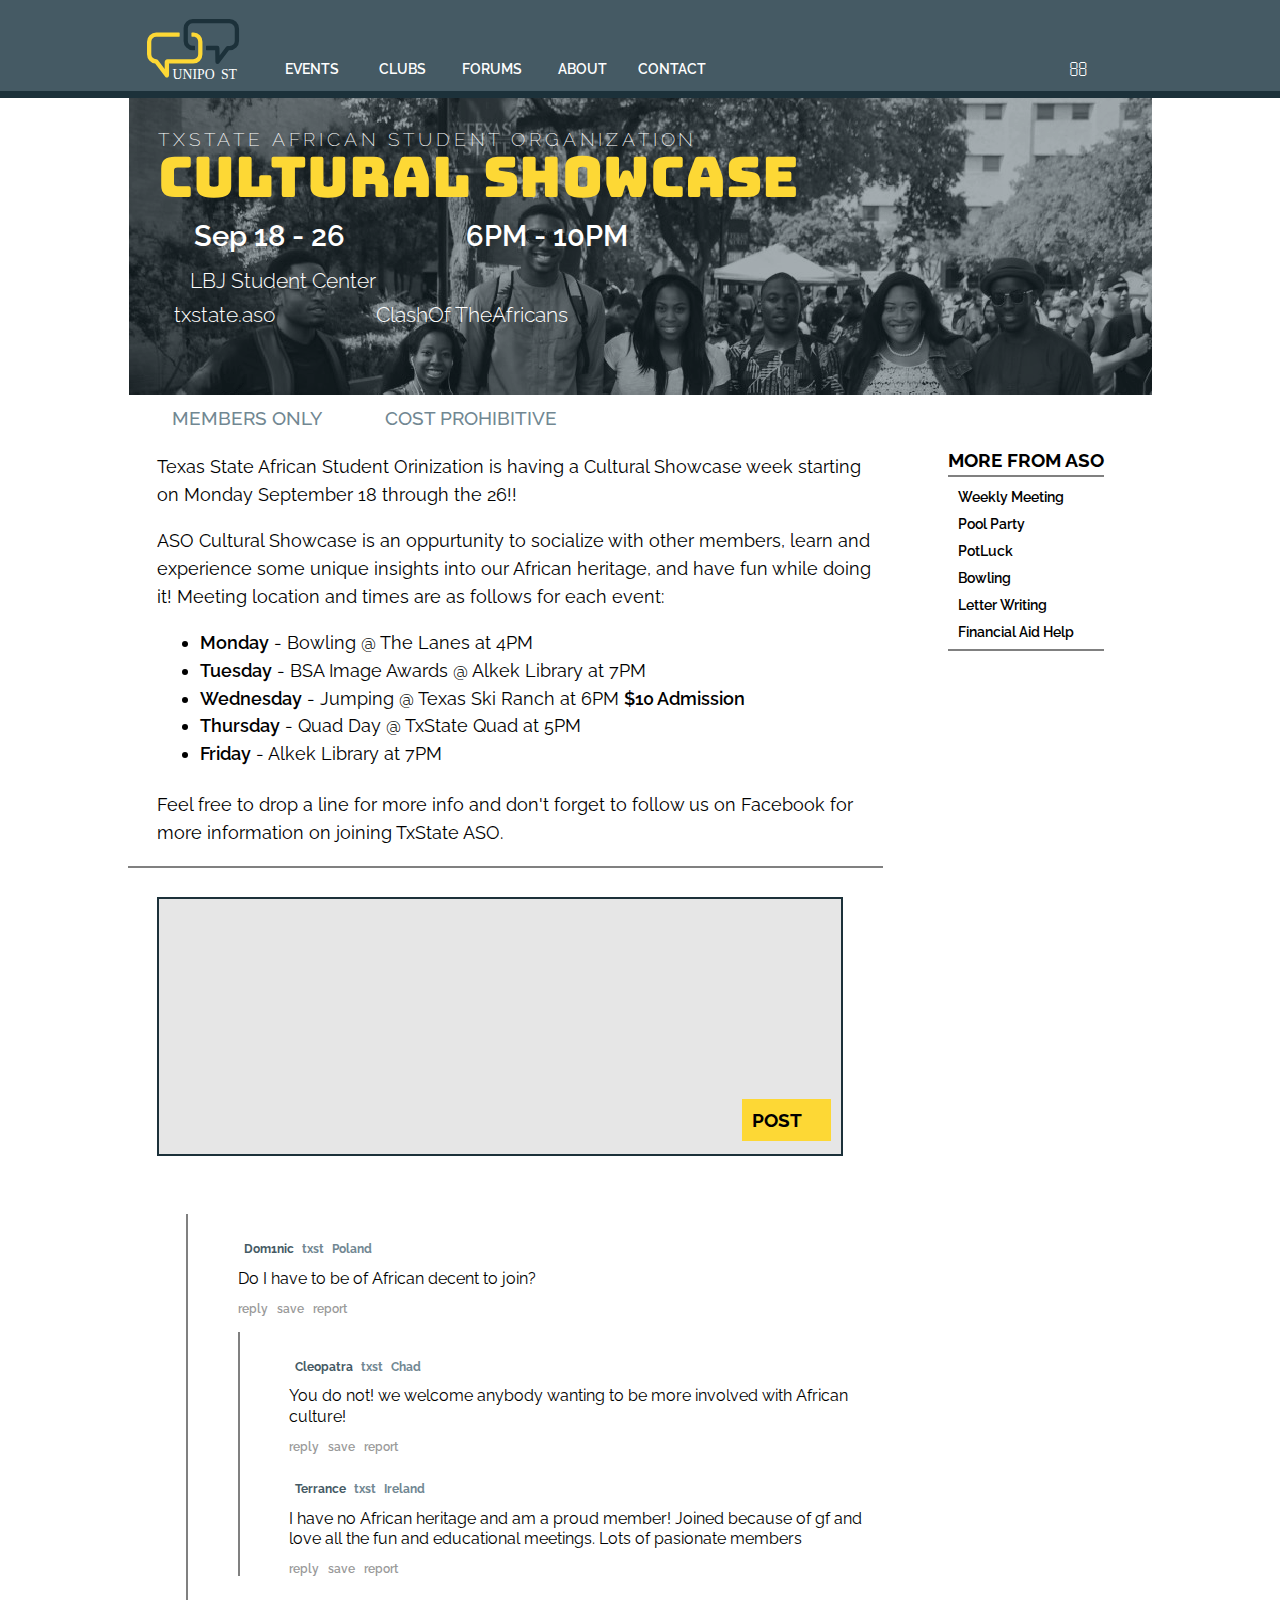
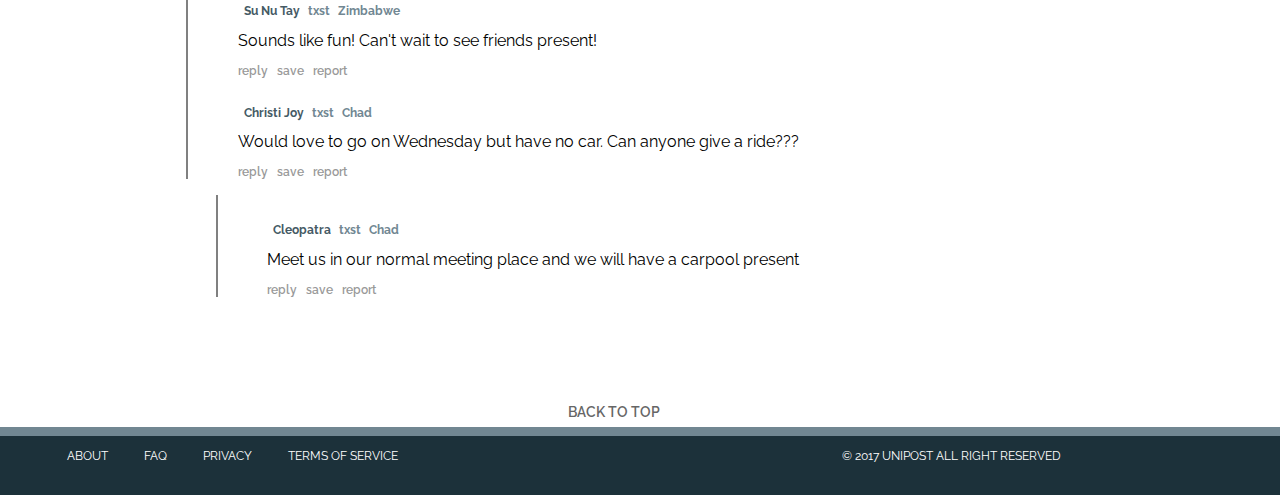
==== article.html @ effe4d54 "Initial Content Aggregation" ====
<!DOCTYPE html>

<html class="no-js">
    <head>
        <meta charset="UTF-8" />
        
        <!--Don't forget to fill these out!-->
        <title>UniPost - ASO Cultural Showcase</title>
        <meta name="ASO Cultural Showcase" content="The African Student Organization is hosting a Cultural Showcase" />
        
        
        <!--Links to the main Style Sheet-->
        <link href="style.css" rel="stylesheet" type="text/css" />

        <!--Links to Font-Awesome css-->
        <link rel="stylesheet" type="text/css" href="font-awesome.min.css">

        <!--Links to Google Fonts-->
        <link href="https://fonts.googleapis.com/css?family=Bungee|Bungee+Hairline|Raleway:100,300,400,500,600,700" rel="stylesheet">
        
        <!--Links to a modernizer JavaScript file that fixes a lot of issues with old browsers-->
        <script src="js/modernizr.js"></script>
        
        <!--Makes the site so it won't scale down on small devices -->
        <meta name="viewport" content="width=device-width, initial-scale=1"/>
    </head>

    <body>

        <div id="wrapper">
            
            <header>
                
                <nav>

                    <a href="index.html"><img src="images/logo.svg" id="logo"></img></a>
                    
                    <ul class="left">
                        <a href="#/"><li>EVENTS</li></a>
                        <a href="#/"><li>CLUBS</li></a>
                        <a href="#/"><li>FORUMS</li></a>
                        <a href="#/"><li>ABOUT</li></a>
                        <a href="#/"><li>CONTACT</li></a>
                    </ul>

                    <ul class="right">
                        <a href="#/"><li><i class="fa fa-search fa-lg"></i></li></a>
                        <a href="#/"><li><i class="fa fa-user fa-lg"></i></li></a>
                    </ul>

                </nav>

            </header>

            <div class="hero article">

                <div class="hero info">
                
                    <div>
                        <h2>TXSTATE AFRICAN STUDENT ORGANIZATION</h2></div>
                    <div>
                        <h1>CULTURAL SHOWCASE</h1>
                    </div>
                    <div class="time"><i class="fa fa-calendar-o"></i>
                        <h3> Sep 18 - 26</h3></div>
                    <div class="time"><i class="fa fa-clock-o"></i>
                        <h3> 6PM - 10PM</h3></div>
                    <div class="local"><i class="fa fa-map-marker"></i><h4> LBJ Student Center</h4>
                    </div>
                    <div class="social"><i class="fa fa-facebook"></i>
                        <h4> txstate.aso</h4>
                    </div>
                    <div class="social"><i class="fa fa-hashtag"></i>
                        <h4> ClashOf TheAfricans</h4>
                    </div>
                    <div class="star"><i class="fa fa-star-o"></i>
                    </div>

                </div>
            </div>

            <section class="content">
                
                <button class="info">MEMBERS ONLY</button>
                <button class="info">COST PROHIBITIVE</button>

                <article>
                    <p>Texas State African Student Orinization is having a Cultural Showcase week starting on Monday September 18 through the 26!!</p>
                    <p>ASO Cultural Showcase is an oppurtunity to socialize with other members, learn and experience some unique insights into our African heritage, and have fun while doing it! Meeting location and times are as follows for each event:</p>

                    <ol class="post-list">
                        <li><b>Monday</b> - Bowling @ The Lanes at 4PM</li>
                        <li><b>Tuesday</b> - BSA Image Awards @ Alkek Library at 7PM</li>
                        <li><b>Wednesday</b> - Jumping @ Texas Ski Ranch at 6PM <b>$10 Admission</b></li>
                        <li><b>Thursday</b> - Quad Day @ TxState Quad at 5PM</li>
                        <li><b>Friday</b> - Alkek Library at 7PM</li>
                    </ol>

                    <p>Feel free to drop a line for more info and don't forget to follow us on Facebook for more information on joining TxState ASO.</p>

                </article>

                <div class="respond">

                    <form class="response" method="post">

                        <input id="post-response" type="text" name="">
                        
                        <button>POST  <i class="fa fa-pencil"></i></button>

                    </form>

                </div>

                <div class="comments">
                    
                    <ul class="outer">
                        
                        <li>
                            
                            <div class="user-info">
                                <button class="quote"><i class="fa fa-quote-left fa-2x"></i></button>
                                <a class="user" href="">Dom1nic</a>
                                <a class="info" href="">txst</a>
                                <a class="info" href="">Poland</a>
                            </div>

                            <div class="user-post">
                                <div class="text">Do I have to be of African decent to join?</div>
                                <a class="reply" href="">reply</a>
                                <a class="save" href="">save</a>
                                <a class="report" href="">report</a>
                            </div>

                            <ul class="inner">
                                
                                <li>
                            
                                    <div class="user-info">
                                        <button class="quote"><i class="fa fa-quote-left fa-2x"></i></button>
                                        <a class="user" href="">Cleopatra</a>
                                        <a class="info" href="">txst</a>
                                        <a class="info" href="">Chad</a>
                                    </div>

                                    <div class="user-post">
                                        <div class="text">You do not! we welcome anybody wanting to be more involved with African culture!</div>
                                        <a class="reply" href="">reply</a>
                                        <a class="save" href="">save</a>
                                        <a class="report" href="">report</a>
                                    </div>

                                </li>

                                <li>
                            
                                    <div class="user-info">
                                        <button class="quote"><i class="fa fa-quote-left fa-2x"></i></button>
                                        <a class="user" href="">Terrance</a>
                                        <a class="info" href="">txst</a>
                                        <a class="info" href="">Ireland</a>
                                    </div>

                                    <div class="user-post">
                                        <div class="text">I have no African heritage and am a proud member! Joined because of gf and love all the fun and educational meetings. Lots of pasionate members</div>
                                        <a class="reply" href="">reply</a>
                                        <a class="save" href="">save</a>
                                        <a class="report" href="">report</a>
                                    </div>

                                </li>

                            </ul>

                        </li>

                        <li>
                            
                            <div class="user-info">
                                <button class="quote collapse"><i class="fa fa-quote-right fa-2x"></i></button>
                                <a class="user" href="">Su Nu Tay</a>
                                <a class="info" href="">txst</a>
                                <a class="info" href="">Zimbabwe</a>
                            </div>

                            <div class="user-post">
                                <div class="text">Sounds like fun! Can't wait to see friends present!</div>
                                <a class="reply" href="">reply</a>
                                <a class="save" href="">save</a>
                                <a class="report" href="">report</a>
                            </div>

                        </li>

                        <li>
                            
                            <div class="user-info">
                                <button class="quote"><i class="fa fa-quote-left fa-2x"></i></button>
                                <a class="user" href="">Christi Joy</a>
                                <a class="info" href="">txst</a>
                                <a class="info" href="">Chad</a>
                            </div>

                            <div class="user-post">
                                <div class="text">Would love to go on Wednesday but have no car. Can anyone give a ride???</div>
                                <a class="reply" href="">reply</a>
                                <a class="save" href="">save</a>
                                <a class="report" href="">report</a>
                            </div>

                        </li>

                        <ul class="inner">
                            
                            <li>
                            
                                <div class="user-info">
                                    <button class="quote"><i class="fa fa-quote-left fa-2x"></i></button>
                                    <a class="user" href="">Cleopatra</a>
                                    <a class="info" href="">txst</a>
                                    <a class="info" href="">Chad</a>
                                </div>

                                <div class="user-post">
                                    <div class="text">Meet us in our normal meeting place and we will have a carpool present</div>
                                    <a class="reply" href="">reply</a>
                                    <a class="save" href="">save</a>
                                    <a class="report" href="">report</a>
                                </div>

                            </li>

                        </ul>

                    </ul>

                </div>

            </section>

            <div class="sidebar">

                <aside class="other">
                    
                    <a href="#/"><div class="more">MORE FROM ASO</div></a>

                    <ul class="postings">
                        
                        <li><a class="post" href="">Weekly Meeting</a></li>
                        <li><a class="post" href="">Pool Party</a></li>
                        <li><a class="post" href="">PotLuck</a></li>
                        <li><a class="post" href="">Bowling</a></li>
                        <li><a class="post" href="">Letter Writing</a></li>
                        <li><a class="post" href="">Financial Aid Help</a></li>

                    </ul>

                </aside>

            </div>

            <a id="return" href="#"><i class="fa fa-arrow-circle-up"></i><div class="clear"></div>BACK TO TOP</a>

        </div>

        <footer>

            <ul class="left">
                <li><a href="#/">ABOUT</a></li>
                <li><a href="#/">FAQ</a></li>
                <li><a href="#/">PRIVACY</a></li>                
                <li><a href="#/">TERMS OF SERVICE</a></li>
            </ul>

            <ul class="center">
                <li><a href="#/"><i class="fa fa-facebook fa-lg"></i></a></li>
                <li><a href="#/"><i class="fa fa-twitter fa-lg"></i></a></li>
                <li><a href="#/"><i class="fa fa-instagram fa-lg"></i></a></li>
                <li><a href="#/"><i class="fa fa-envelope fa-lg"></i></a></li>
                <li><a href="#/"><i class="fa fa-phone fa-lg"></i></a></li>
            </ul>

            <p class="rights">&copy 2017 UNIPOST ALL RIGHT RESERVED</p>


        </footer>


    
    </body>
</html>
---- style.css ----
/* http://meyerweb.com/eric/tools/css/reset/ 
   v2.0 | 20110126
   License: none (public domain)
*/

html, body, div, span, applet, object, iframe,
h1, h2, h3, h4, h5, h6, p, blockquote, pre,
a, abbr, acronym, address, big, cite, code,
del, dfn, em, img, ins, kbd, q, s, samp,
small, strike, strong, sub, sup, tt, var,
b, u, i, center,
dl, dt, dd, ol, ul, li,
fieldset, form, label, legend,
table, caption, tbody, tfoot, thead, tr, th, td,
article, aside, canvas, details, embed, 
figure, figcaption, footer, header, hgroup, 
menu, nav, output, ruby, section, summary,
time, mark, audio, video {
	margin: 0;
	padding: 0;
	border: 0;
	font-size: 100%;
	font: inherit;
	vertical-align: baseline;
}
/* HTML5 display-role reset for older browsers */
article, aside, details, figcaption, figure, 
footer, header, hgroup, menu, nav, section {
	display: block;
}
body {
	line-height: 1;
}
ol, ul {
	list-style: none;
}
blockquote, q {
	quotes: none;
}
blockquote:before, blockquote:after,
q:before, q:after {
	content: '';
	content: none;
}
table {
	border-collapse: collapse;
	border-spacing: 0;
}
/* End of Meyer Reset CSS */

img {
	max-width: 100%; /*makes images scale with flexible grids*/
	display: block; /*removes tiny space added in some browsers below images */
}

html,body {
	font-family: 'Raleway', sans-serif;
}

a {
	text-decoration: none;
	text-decoration-line: none;
	text-decoration-color: inherit;
}

a:visited {
	text-decoration: none;
	text-decoration-line: none;
	color: inherit;
}

/* IE11 hide native button */
select::-ms-expand {
display: none;
}

#wrapper {
	max-width: 1024px;
	height: auto;
	position: relative;
	margin: 0 auto 0 auto;
}

/* Typography */

h1 {
	font-family: 'Bungee', sans-serif;
	font-size: 2.3rem;
}

h2 {
	font-family: 'Raleway', sans-serif;
	font-weight: 100;
	font-size: 1.2rem;
}

h3 {
	font-family: 'Raleway', sans-serif;
	font-weight: 600;
	font-size: 1.4rem;
}

h4 {
	font-family: 'Raleway', sans-serif;
	font-weight: 300;
	font-size: 1.3rem;
}

/* Header and Nav*/

header {
	border-bottom: 7px solid #1C313A;
	background-color: #455A64;
	display: inline-block;
	position: fixed;
	top: 0;
	left: 0;
	width: 100%;
	height: 91px;

}

header nav {
	max-width: 1024px;
	margin: 0 auto;

}

header #logo {
	display: inline-block;
	width: 106px;
	float: left;
	margin-left: 1.2rem;
	margin-top: 1.2rem;
}

header nav .left {
	display: inline-block;
	float: left;
	margin-top: 3.8rem;
	margin-left: 1rem;
}

header nav .left a {
	display: inline-block;
	width: 86px;
	height: 20px;
	text-align: center;
	font-family: 'Raleway', sans-serif;
	font-weight: 600;
	font-size: .9rem;
	color: white;
	text-decoration: none;
}

header nav .left a:hover {
	border-bottom: 9px solid #FDD835;
	color: #FDD835;
}

header nav .right {
	display: inline-block;
	float: right;
	margin-top: 3.8rem;
	margin-right: 1rem;
}

header nav .right a {
	display: inline-block;
	height: 20px;
	padding: 0 5px 0 5px;
	margin-left: .875rem;
	text-align: center;
	font-family: 'Raleway', sans-serif;
	font-weight: 600;
	font-size: .9rem;
	color: white;
	text-decoration: none;
}

header nav .right a:hover {
	border-bottom: 9px solid #FDD835;
	color: #FDD835;
}

/* Hero*/

.hero.main {
	display: inline-block;
	width: 100%;
	height: 345px;
	margin-bottom: 2.75rem;
	background-image: url('images/hero.png');
	background-origin: content-box;
}

.hero.article {
	display: inline-block;
	width: 100%;
	height: 345px;
	margin-top: 50px;
	margin-bottom: .75rem;
	background-image: url('images/hero-article.png');
	background-origin: content-box;
}

.hero.article .hero.info {
	padding-left: 30px;
	padding-top: 80px;
	color: white;
}

.hero.article .hero.info i {
	display: inline-block;
}

.hero.article .hero.info h2 {
	font-weight: 200;
	letter-spacing: .2em;
}

.hero.article .hero.info h1 {
	font-size: 3.5rem;
	color: #FDD835;
	margin-bottom: .3em;
}

.hero.article .hero.info .time {
	display: inline-block;
}

.hero.article .hero.info .time i.fa {
	font-size: 1.8rem;
	color: #FDD835;
}

.hero.article .hero.info .time h3 {
	display: inline-block;
	margin-right: 5rem;
	margin-left: 10px;
	font-size: 1.8em;
}

.hero.article .hero.info .local {
	margin-top: .8em;
}

.hero.article .hero.info .local i {
	display: inline-block;
	font-size: 1.8rem;
	margin-right: 10px;
	color: #FDD835;
}

.hero.article .hero.info .local h4 {
	display: inline-block;
}

.hero.article .hero.info .social {
	display: inline-block;
	margin-right: 5rem;
	margin-top: .8rem;
}

.hero.article .hero.info .social i {
	display: inline-block;
}

.hero.article .hero.info .social h4 {
	display: inline-block;
}

.hero.article .hero.info .star {
	font-size: 1.8rem;
	margin-top: .8rem;
}

.hero.article .hero.info .star:hover {
	content: "\f006";
	cursor: pointer;
	color: #FDD835;
}

/* Main Content*/

section.content {
	width: 73.75%;
	display: inline-block;
	margin-bottom: 5rem;
}

section.content button.info {
	display: inline-block;
	font-family: 'Raleway', sans-serif;
	font-weight: 500;
	font-size: 1.2em;
	color: #718792;
	border: none;
	background: transparent;
	padding: 0 15px 0 15px;
	margin-left: 1.825rem;
}

section.content button.info:hover {
	cursor: pointer;
	color: #455A64;
}

section.content article {
	font-family: 'Raleway', sans-serif;
	font-weight: 400;
	font-size: 1.15rem;
	line-height: 1.5em;
	margin-top: 1.5rem;
	margin-left: 1.825rem;
}

section.content article p {
	margin-bottom: 1.2rem;
}

section.content article b {
	font-weight: 600;
}

section.content article ol {
	list-style-type: disc;
	margin-left: 2.65rem;
	margin-bottom: 1.5rem;
}

section.content .respond {
	border-top: 2px solid gray;
	padding: 1.825rem;
	margin-bottom: 1.825rem;
}

section.content .respond form.response {
	display: inline-block;
	width: 95%;
	height: 235px;
	background-color: #E6E6E6;
	border: 2px solid #1C313A;
	color: #1C313A;
	padding: 10px;
}

section.content .respond form.response input#post-response {
	font-family: 'Raleway', sans-serif;
	font-weight: 500;
	font-size: 1rem;
	background: transparent;
	border: none;
	width: 100%;
	height: 80%;
}

section.content .respond form.response button {
	background-color: #FDD835;
	border: none;
	float: right;
	font-family: 'Raleway', sans-serif;
	font-weight: 700;
	font-size: 1.2rem;
	padding: 10px;
}

section.content .respond form.response button:hover {
	cursor: pointer;
}

section.content .comments {
	margin-left: 1.825rem;
}

section.content .comments .inner {
	margin-top: 1rem;
}

section.content .comments button:hover {
	cursor: pointer;
}

section.content .comments button.quote {
	background: transparent;
	border: none;
	color: #1C313A;
}

section.content .comments button.quote.collapse {
	color: #718792;
}

section.content .comments .user-info {
	font-size: .775em;
	font-weight: 700;
	padding-top: 1rem;
}

section.content .comments .user-info a {
	margin-right: 5px;
}

section.content .comments .user-info .user {
	color: #455A64;
}

section.content .comments .user-info .info {
	color: #718792;
} 

section.content .comments .user-post .text {
	margin-bottom: 10px;
	margin-top: 10px;
	line-height: 1.3em;
}

section.content .comments .user-post a {
	font-size: .775em;
	font-weight: 600;
	color: #999999;
	margin-right: 5px;
}

section.content .comments ul {
	margin-left: 1.825rem;
}

section.content .comments ul .user-post {
	margin-left: 1.825rem;
}

section.content .comments ul li {
	border-left: 2px solid gray;
	padding-left: 1.25rem;
}

section.content .filter {
	margin-left: .825rem;
	margin-bottom: 1.75rem;
	height: 40px;
}

section.content .filter .type {
	display: inline-block;
	overflow: hidden;
	background: url('images/downchevron.svg') no-repeat right 10px top 5px;
	text-align: left;
	width: 195px;
	padding: 5px;
	border: none;
	background-color: #FDD835;
	box-shadow: 3px 3px rgba(198, 167, 0, 1);
	font-family: 'Raleway', sans-serif;
	font-weight: 700;
	font-size: 1rem;
}

section.content .filter .type select {
	background: transparent;
	font-family: 'Raleway', sans-serif;
	font-weight: 700;
	font-size: 1.2rem;
	border: none;
	width: 120%;
}

section.content .filter .type:hover {
	box-shadow: 2px 2px rgba(198, 167, 0, 1);
	margin-left: 1px;
	margin-top: 1px;
}

section.content .filter .type select:hover {
	cursor: pointer;
}

section.content .filter .type:hover section.content .filter {
	margin-bottom: 1.71rem;
}

section.content .filter button {
	float: right;
	background-color: #FDD835;
	padding: 7px;
	border: none;
	box-shadow: 3px 3px rgba(198, 167, 0, 1);
	font-family: 'Raleway', sans-serif;
	font-weight: 700;
	font-size: 1rem;
	margin-left: 20px;
}

section.content .filter button.local:hover {
	box-shadow: 2px 2px rgba(198, 167, 0, 1);
	margin-left: 1px;
	margin-top: 1px;
}

section.content .filter button.timing:hover {
	box-shadow: 2px 2px rgba(198, 167, 0, 1);
	margin-left: 20px;
	margin-top: 1px;
}

section.content .container {
	display: flex;

	display: -webkit-box;
	display: -moz-box;
	display: -ms-flexbox;
	display: -webkit-flex;

	flex-flow: row;
	flex-wrap: wrap;
	justify-content: space-around;
}

section.content .container .box {
	display: inline-block;
	height: 160px;
	text-decoration: none;
	color: white;
	background-color: #1C313A;
	margin-left: .825rem;
	margin-bottom: 1.5rem;
	padding-left: .875rem;
	padding-top: .875rem;
	box-shadow: 4px 4px 3px rgba(0, 0, 0, .5);
}

section.content .container .box:hover {
	box-shadow: 2px 2px 3px rgba(0, 0, 0, .5);
	margin-left: .85rem;
}

section.content .container .box:hover h1 {
	color: #FDD835;
}

section.content .container .box h1 {
	margin-top: .5rem;
}

section.content .container .box h3 {
	margin-top: .6rem;
}

section.content .container .box .date {
	display: inline-block;
}

section.content .container .box .time {
	display: inline-block;
	float: right;
	margin-right: .875rem;
}

section.content .containter .box .clear {
	clear: both;
}

section.content .container .box h4 {
	display: inline-block;
	margin-top: 2rem;
}

section.content .container .box .star {
	font-size: 1.8rem;
	float: right;
	display: inline-block;
	margin-right: .875rem;
	margin-top: 1.7rem;
}

section.content .container .box.one {
	flex: 1 1 auto;
}

section.content .container .box.two {
	flex: 2 1 auto;
}

section.content .container .box.three {
	flex: 3 1 auto;
}

section.content .container .box.four {
	flex: 4 1 auto;
}

section.content .bottom-bar {
	height: 42px;
}

section.content button.next-page {
	width: 20%;
	display: inline-block;
	float: right;
	text-align: left;
	padding: 10px;
	border: none;
	background-color: #FDD835;
	box-shadow: 3px 3px rgba(198, 167, 0, 1);
	font-family: 'Raleway', sans-serif;
	font-weight: 700;
	font-size: 1rem;
}

section.content button.next-page .fa {
	float: right;
}

section.content button.next-page:hover {
	box-shadow: 2px 2px rgba(198, 167, 0, 1);
	margin-left: 1px;
	margin-top: 1px;
}

/* Siderbar*/

.sidebar {
	float: right;
	display: inline-block;
	width: 204px;
	margin-top: 2.75rem;
	margin-left: 3.8rem;
}

.fixed {
	position: fixed;
	top: 90px;
}

.sidebar aside.other {
	display: inline-block;

}

.sidebar aside.other .forum {
	overflow: hidden;
	width: 90%;
	background: url('images/downchevron.svg') no-repeat right center;
	padding: 5px;
}

.sidebar aside.other .forum select {
	background: transparent;
	font-family: 'Raleway', sans-serif;
	font-weight: 700;
	font-size: 1.2rem;
	border: none;
	width: 120%;
}

.sidebar aside.other .forum select:hover {
	cursor: pointer;
}

.sidebar aside.other .more {
	font-family: 'Raleway', sans-serif;
	font-weight: 700;
	font-size: 1.2rem;
	width: 120%;
	margin-bottom: 5px;
}

.sidebar aside.other a .more {
	text-decoration: none;
	color: black;
}

.sidebar aside.other a .more:hover {
	color: #FDD835;
}

.sidebar aside.other ul.postings {
	font-size: .875em;
	font-weight: 600;
	border-top: 2px solid gray;
	border-bottom: 2px solid gray;
	padding: 5px;
}

.sidebar aside.other ul.postings li {
	padding: 5px;
	margin-top: 3px;
}

.sidebar aside.other ul.postings li:hover {
	background-color: #FDD835;
}

.sidebar aside.other ul.postings li a {
	color: black;
	overflow: hidden;
	height: 16px;
}

.sidebar aside.other a.listings {
	color: gray;
	float: right;
	font-size: .775rem;
	padding-top: 5px;
}

.sidebar aside.submission {
	margin-top: 1rem;
	display: inline-block;
}

.sidebar aside.submission button.submit {
	text-align: left;
	border: 8px solid #FDD835;
	background: transparent;
	width: 100%;
	font-family: 'Raleway', sans-serif;
	font-weight: 700;
	font-size: 1.1rem;
	padding: 8px;
	margin-top: 15px;
}

.sidebar aside.submission button.submit:hover {
	background-color: #FDD835;
}

.sidebar aside.submission button.submit .fa {
	float: right;
}

/* Footer*/ 

a#return {
	font-family: 'Raleway', sans-serif;
	font-weight: 600;
	font-size: .9em;
	color: #666666;
	text-align: center;
	display: inline-block;
	margin: 1em 43% .5em 43%;
	text-decoration: none;
}

footer {
	bottom: 0px;
	width: 100%;
	background-color: #1C313A;
	border-top: 9px solid #718792;
	height: 3rem;
	bottom: 0;
	padding-top: .875em;
	display: flex;
	flex-flow: row;
	justify-content: space-around;
	font-family: 'Raleway', sans-serif;
	font-size: .75em;
	font-weight: 400;
	line-height: 1.5em;
	color: white;
}

footer .left {
	flex: 1 30%;
	margin-left: 5.27343%;
}

footer .left li {
	display: inline-block;
	margin-right: 2.75em;
}

footer .left li a {
	color: white;
}

footer .center {
	flex: .5 20%;
	margin-left: 4.5em;
}

footer .center li {
	display: inline-block;
	margin-right: .75em;
}

footer .center li a {
	color: white;
}

footer .rights {
	flex: 1 30%;
}
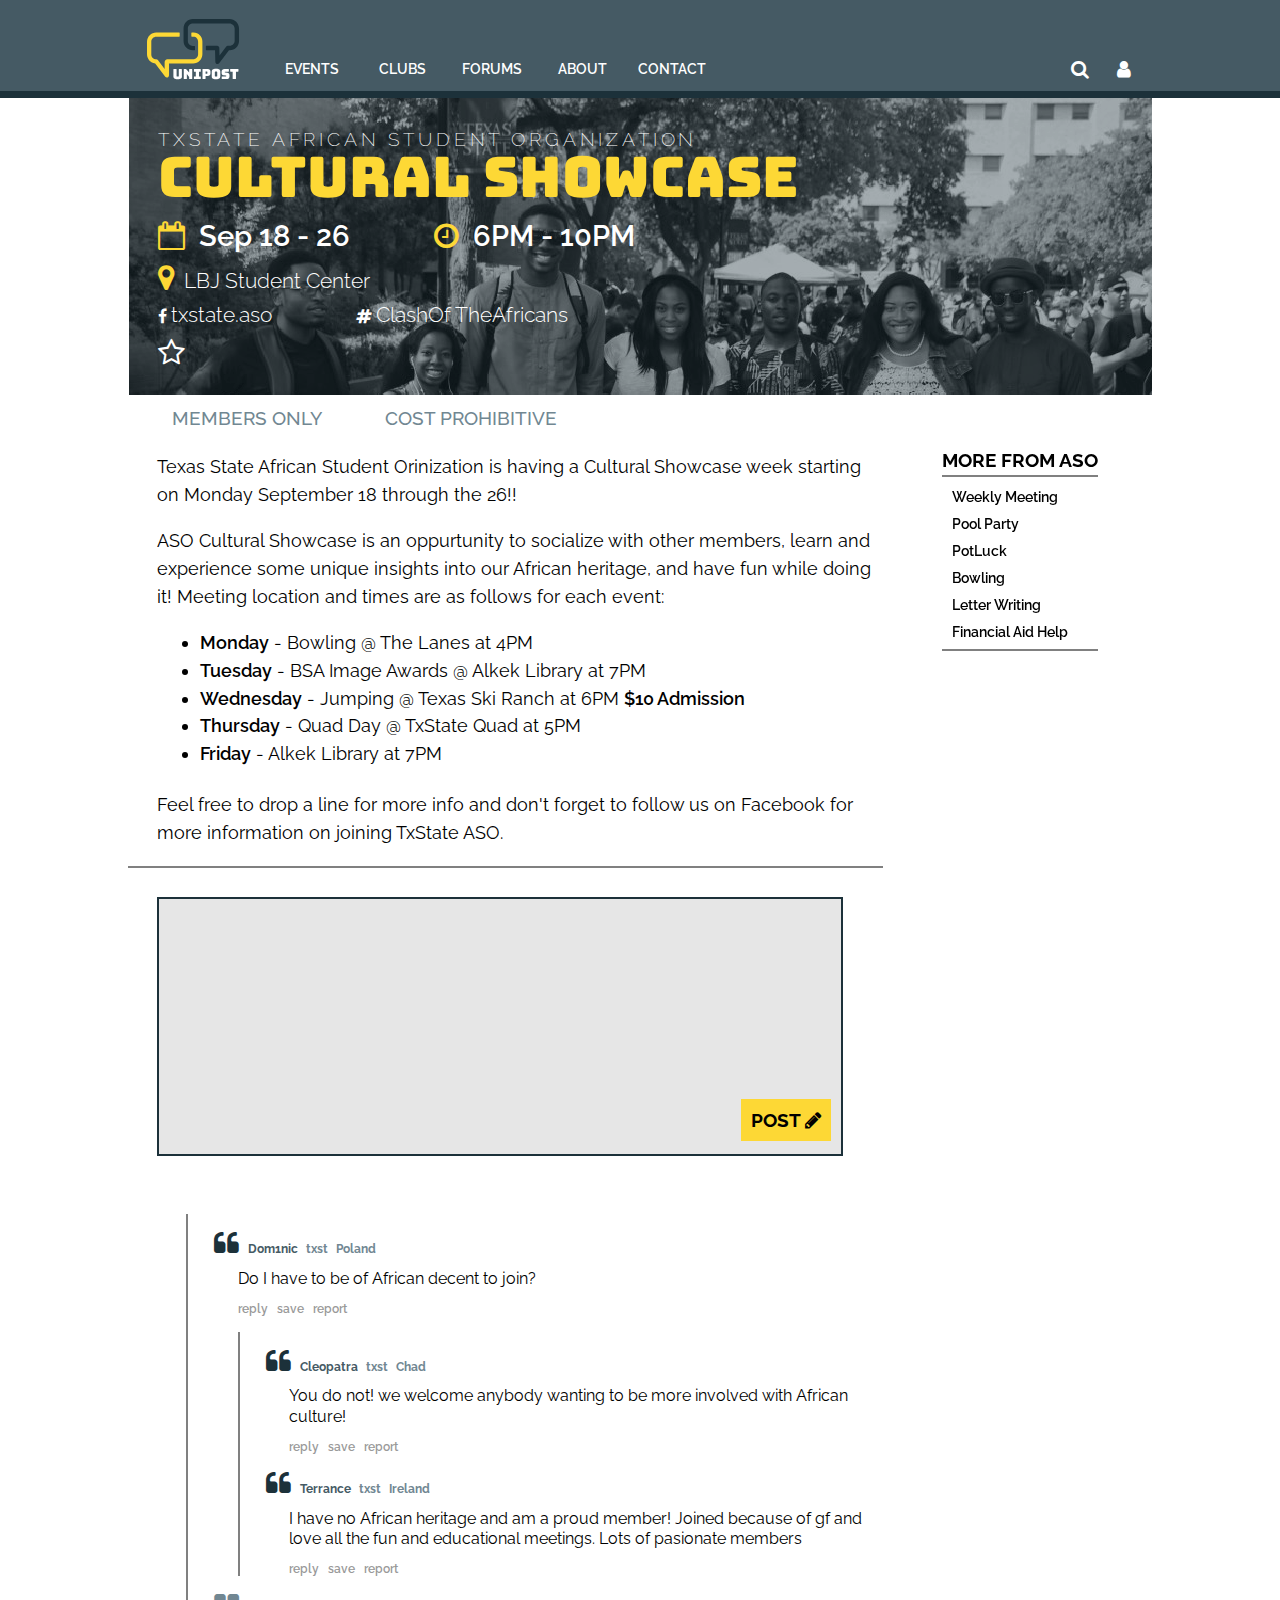
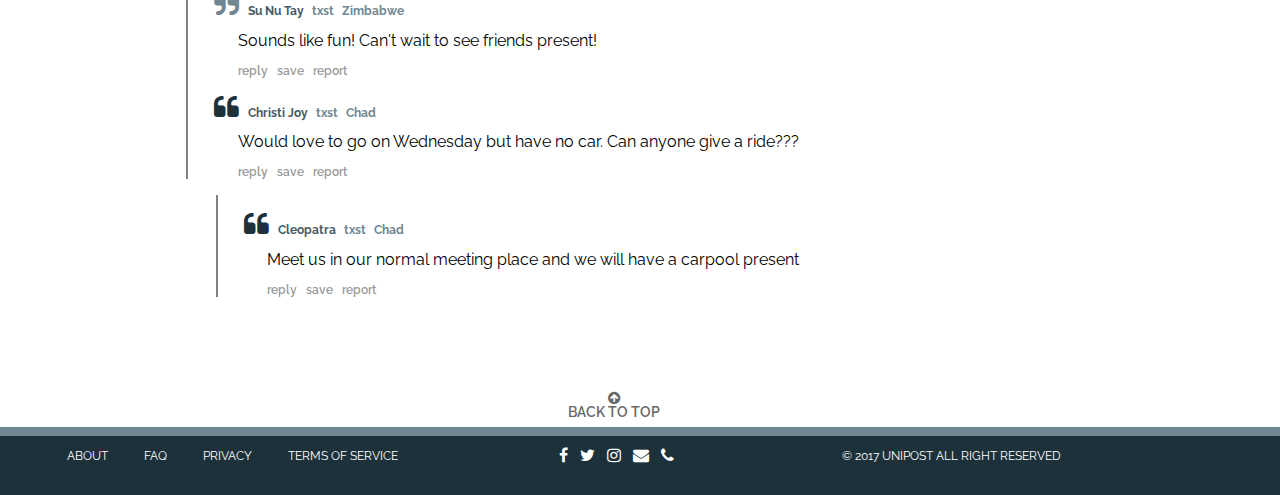
==== commit b2bde6b0: "Adds media queries for tablet and relevant styling" ====
--- a/article.html
+++ b/article.html
@@ -13,7 +13,7 @@
         <link href="style.css" rel="stylesheet" type="text/css" />
 
         <!--Links to Font-Awesome css-->
-        <link rel="stylesheet" type="text/css" href="font-awesome.min.css">
+        <link rel="stylesheet" type="text/css" href="font-awesome-4.7.0/css/font-awesome.min.css">
 
         <!--Links to Google Fonts-->
         <link href="https://fonts.googleapis.com/css?family=Bungee|Bungee+Hairline|Raleway:100,300,400,500,600,700" rel="stylesheet">
--- a/style.css
+++ b/style.css
@@ -117,7 +117,7 @@
 	left: 0;
 	width: 100%;
 	height: 91px;
-
+	z-index: 10;
 }
 
 header nav {
@@ -595,6 +595,7 @@
 
 section.content button.next-page {
 	width: 20%;
+	min-width: 120px;
 	display: inline-block;
 	float: right;
 	text-align: left;
@@ -622,14 +623,12 @@
 .sidebar {
 	float: right;
 	display: inline-block;
-	width: 204px;
+	width: 200px;
 	margin-top: 2.75rem;
-	margin-left: 3.8rem;
-}
-
-.fixed {
-	position: fixed;
-	top: 90px;
+	margin-left: 3.4rem;
+	margin-right: 10px;
+	position: sticky;
+	top: 150px;
 }
 
 .sidebar aside.other {
@@ -719,6 +718,18 @@
 	font-size: 1.1rem;
 	padding: 8px;
 	margin-top: 15px;
+}
+
+.sidebar aside.submission button.submit.forum::after {
+	content: 'Submit New Post ';
+}
+
+.sidebar aside.submission button.submit.event::after {
+	content: 'Create New Event ';
+}
+
+.sidebar aside.submission button.submit.club::after {
+	content: 'Make New Club ';
 }
 
 .sidebar aside.submission button.submit:hover {
@@ -792,5 +803,84 @@
 	flex: 1 30%;
 }
 
-
-
+/* Tablet*/
+
+@media screen and (max-width: 1010px) {
+
+	header nav .right {
+		margin-right: .5rem;
+	}
+
+	header nav .right a {
+		margin-left: .5rem;
+	}
+
+	.sidebar.main {
+		margin: 0 1.5rem 0 0;
+		top: 90px;
+		width: 17%;
+		min-width: 140px;
+		position: sticky;
+		float: right;
+	}
+
+	.sidebar.main aside.other {
+		display: none;
+	}
+
+	.sidebar {
+		position: relative;
+		width: 90%;
+		top: unset;
+		float: unset;
+		margin: 0 3rem 0 3rem;
+	}
+
+	.sidebar aside.other {
+		position: relative;
+		display: inline;
+	}
+
+	.sidebar aside.other ul.postings {
+		display: flex;
+
+		display: -webkit-box;
+		display: -moz-box;
+		display: -ms-flexbox;
+		display: -webkit-flex;
+
+		flex-flow: row;
+		justify-content: space-around;
+	}
+
+	.sidebar aside.other ul.postings li {
+		flex: 1 1 auto;
+		font-size: 1rem;
+		font-weight: 600;
+	}
+
+
+	.sidebar aside.submission button.submit {
+		width:80% ;
+	}
+
+	.sidebar aside.submission button.submit.forum::after {
+	content: 'Forum ';
+	}
+
+	.sidebar aside.submission button.submit.event::after {
+		content: 'Event ';
+	}
+
+	.sidebar aside.submission button.submit.club::after {
+		content: 'Club ';
+	}
+
+}
+
+/* Mobile*/
+
+@media screen and (max-width: 670px) {
+	
+}
+
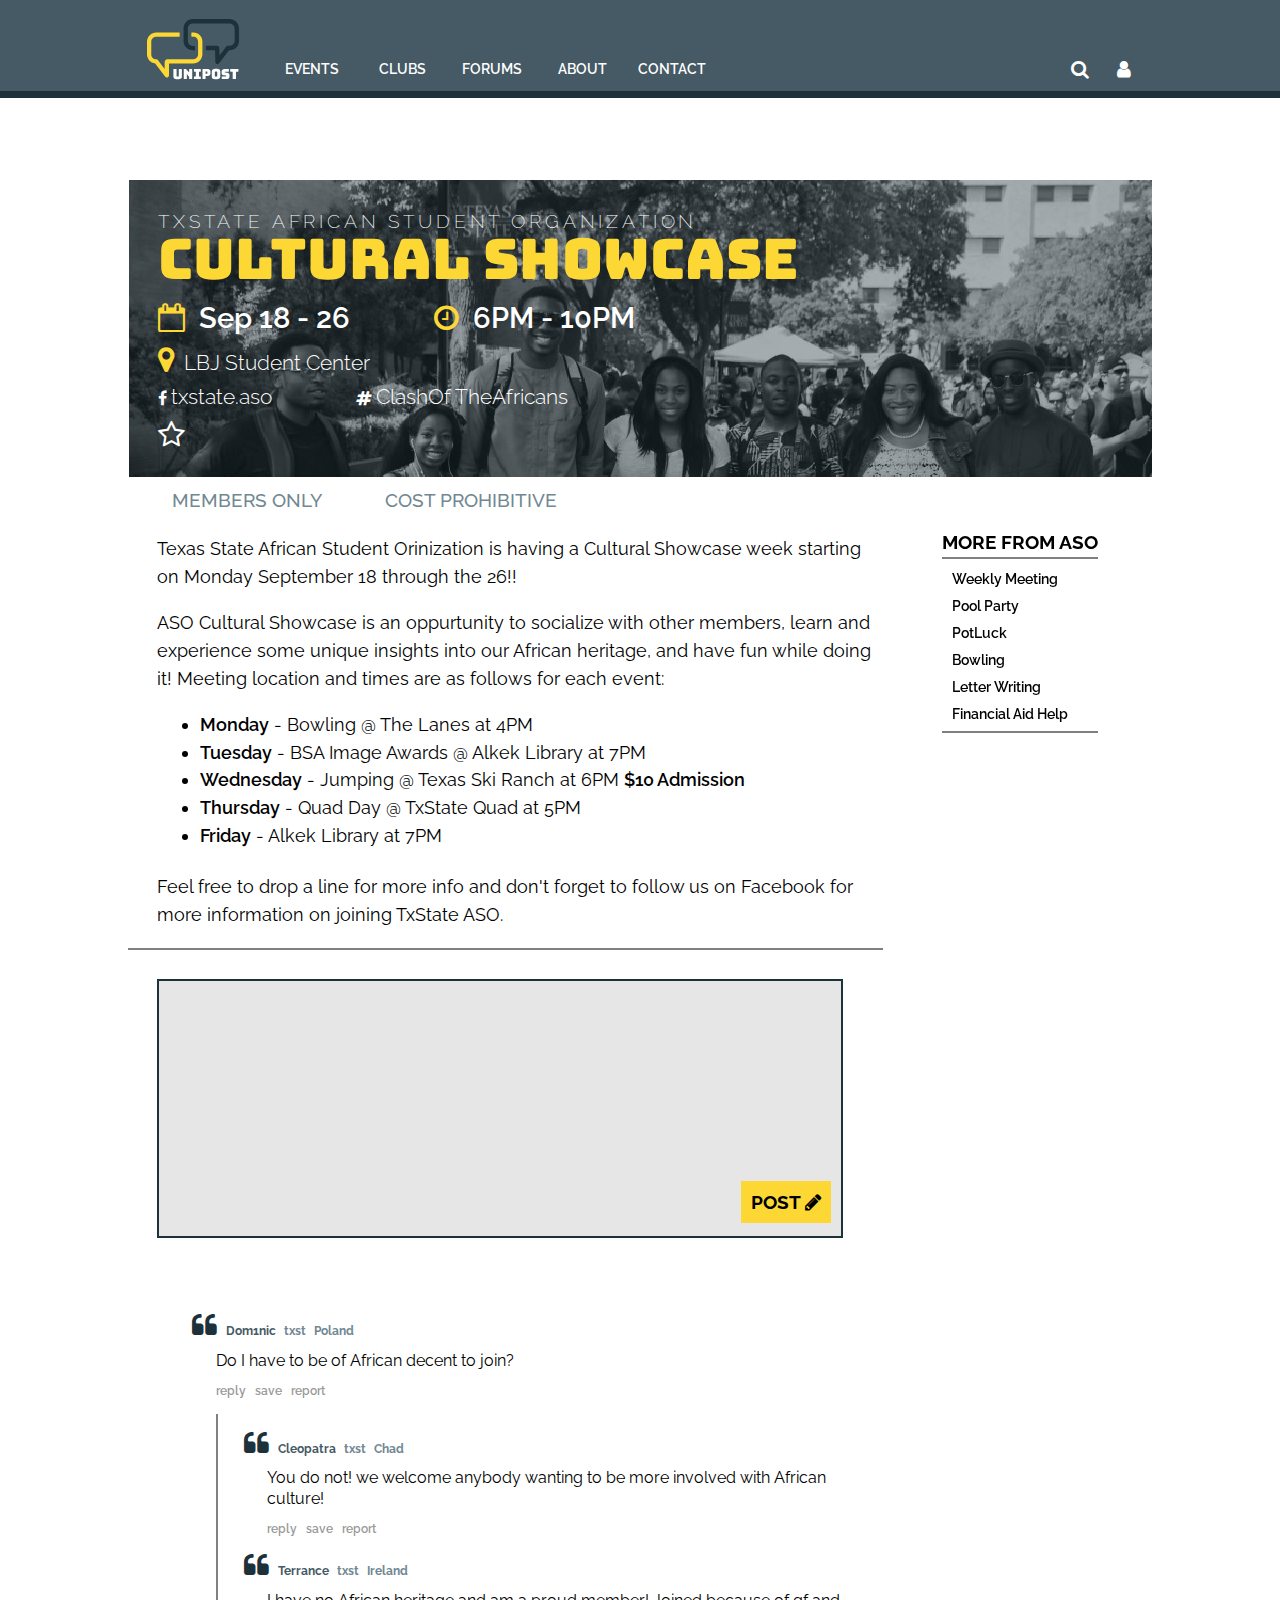
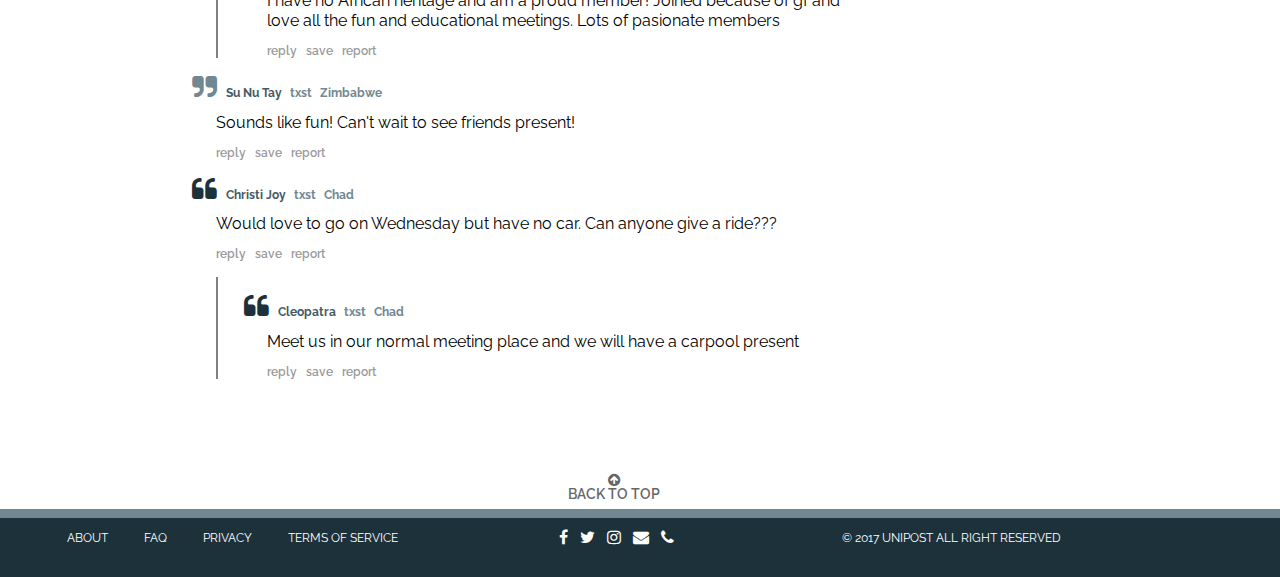
==== commit a8e13f33: "Adds mobile nav interaction." ====
--- a/article.html
+++ b/article.html
@@ -26,6 +26,23 @@
     </head>
 
     <body>
+
+        
+        <div id="mobile-nav">
+
+            <div class="nav-logo"></div>
+
+            <ul class="nav-buttons">
+
+                <li><i class="fa fa-user fa-lg"></i>PROFILE</li>
+                <li><i class="fa fa-star fa-lg"></i>FAVORITES</li>
+                <li><i class="fa fa-gear fa-lg"></i>SETTINGS</li>
+                <li><i class="fa fa-envelope fa-lg"></i>CONTACT</li>
+                <li><i class="fa fa-search fa-lg"></i>SEARCH</li>
+                
+            </ul>
+            
+        </div>
 
         <div id="wrapper">
             
@@ -33,12 +50,16 @@
                 
                 <nav>
 
-                    <a href="index.html"><img src="images/logo.svg" id="logo"></img></a>
+                    <a id="mobile-menu"></a>
+
+                    <a id="logo" href="index.html"></a>
+
+                    <a id="mobile-post"></a>
                     
                     <ul class="left">
-                        <a href="#/"><li>EVENTS</li></a>
-                        <a href="#/"><li>CLUBS</li></a>
-                        <a href="#/"><li>FORUMS</li></a>
+                        <a class="mobile selected" href="#/"><li>EVENTS</li></a>
+                        <a class="mobile" href="#/"><li>CLUBS</li></a>
+                        <a class="mobile" href="#/"><li>FORUMS</li></a>
                         <a href="#/"><li>ABOUT</li></a>
                         <a href="#/"><li>CONTACT</li></a>
                     </ul>
@@ -284,8 +305,9 @@
 
 
         </footer>
-
-
     
     </body>
+
+    <script src="https://ajax.googleapis.com/ajax/libs/jquery/3.2.1/jquery.min.js"></script>
+    <script type="text/javascript" src="js/actions.js"></script>
 </html>
--- a/style.css
+++ b/style.css
@@ -90,7 +90,7 @@
 
 h2 {
 	font-family: 'Raleway', sans-serif;
-	font-weight: 100;
+	font-weight: 200;
 	font-size: 1.2rem;
 }
 
@@ -126,12 +126,25 @@
 
 }
 
-header #logo {
+header nav a#mobile-menu {
+	display: none;
+}
+
+header nav a#logo {
 	display: inline-block;
 	width: 106px;
+	height: 75px;
 	float: left;
 	margin-left: 1.2rem;
 	margin-top: 1.2rem;
+}
+
+header nav a#logo:after {
+	content: url('images/logo.svg');
+}
+
+header nav a#mobile-post {
+	display: none;
 }
 
 header nav .left {
@@ -371,6 +384,7 @@
 
 section.content .comments {
 	margin-left: 1.825rem;
+	margin-right: 1rem;
 }
 
 section.content .comments .inner {
@@ -430,7 +444,7 @@
 	margin-left: 1.825rem;
 }
 
-section.content .comments ul li {
+section.content .comments ul.inner li {
 	border-left: 2px solid gray;
 	padding-left: 1.25rem;
 }
@@ -881,6 +895,259 @@
 /* Mobile*/
 
 @media screen and (max-width: 670px) {
+
+	#mobile-nav {
+		width: 230px;
+		height: 100%;
+		background-color: #e6e6e6;
+		position: fixed;
+		z-index: 200;
+		transition: transform 0.3s;
+		top: 0;
+		left: 0;
+		transform: translateX(-100%);
+	}
+
+	#mobile-nav .nav-logo {
+		width: 100%;
+		height: 120px;
+		background-color: #455a64;
+	}
+
+	#mobile-nav .nav-logo .logo {
+		width: 60%;
+		margin: auto;
+		padding-top: 1em;
+	}
+
+	#mobile-nav .nav-logo .logo:after {
+		content: url(images/logo.svg);
+	}
+
+	#mobile-nav ul.nav-buttons {
+		font-family: "Bungee Hairline", sans-serif;
+		font-size: 1.5em;
+	}
+
+	#mobile-nav ul.nav-buttons li {
+		text-align: center;
+		padding: 15px;
+		border-bottom: 1px solid #cccccc;
+	}
+
+	#mobile-nav ul.nav-buttons li i {
+		float: left;
+		color: #1c313a;
+	}
+
+	#mobile-nav ul.center {
+		display: flex;
+		flex-flow: row;
+		justify-content: space-between;
+		margin: 0 auto;
+		width: 75%;
+		color: #1c313a;
+		margin-top: 8rem;
+	}
+
+	#mobile-nav p.rights {
+		font-family: 'Raleway', sans-serif;
+		font-size: .75em;
+		color: #1c313a;
+		margin-top: 1em;
+	}
+
+	#mobile-nav.active {
+		transform: translateX(0);
+	}
+
+	#wrapper {
+		transition: transform 0.3s;
+	}
+
+	#wrapper.active {
+		transform: translateX(230px);
+	}
+
+	header {
+		height: 50px;
+	}
+
+	header nav {
+		display: flex;
+		flex-flow: row;
+		justify-content: space-around;
+	}
+
+	header nav a#mobile-menu {
+		display: inline-block;
+		flex: 0 0 auto;
+		margin-top: .875rem;
+	}
+
+	header nav a#mobile-menu:after {
+		font-family: 'FontAwesome';
+		font-size: 170%;
+		content: "\f0c9";
+		color: #e6e6e6;
+	}
+
+	header nav a#logo {
+		flex: 0 0 106px;
+		margin-left: 0;
+	}
+
+	header nav a#logo:after {
+		content: url('images/mobile-logo.svg');
+	}
+
+	header nav a#mobile-post {
+		display: inline-block;
+		flex: 0 0 auto;
+		margin-top: .875rem;
+	}
+
+	header nav a#mobile-post:after {
+		font-family: 'FontAwesome';
+		font-size: 170%;
+		content: "\f044";
+		color: #e6e6e6;
+	}
+
+	header nav ul.left a, header nav ul.right {
+		display: none;
+	}
+
+	header nav ul.left {
+		position: absolute;
+		width: 100%;
+		float: left;
+		margin-left: 0;
+		margin-top: 3.5rem;
+		height: 38px;
+		display: flex;
+		flex-flow: row;
+		justify-content: space-around;
+	}
+
+	header nav ul.left a.mobile {
+		display: inline-block;
+		flex: 1 1 auto;
+		height: 100%;
+		font-size: 1.2em;
+		font-weight: 700;
+		color: black;
+		background-color: #fdd835;
+	}
+
+	header nav ul.left a.mobile.selected {
+		background-color: white;
+		border: 7px solid #fdd835;
+		border-top: none;
+	}
+
+	header nav ul.left a.mobile li {
+		padding-top: .675rem;
+	}
+
+	div.hero.main, div.hero.article {
+		display: none;
+	}
+
+	section.content {
+		width: 100%;
+		margin-top: 6rem;
+	}
+
+	section.content button.info {
+		margin-top: 1em;
+	}
+
+	section.content .filter {
+		display: flex;
+		flex-flow: row;
+		justify-content: space-around;
+		margin-bottom: .675em;
+		margin-left: .875rem;
+		margin-right: .875rem;
+		border-bottom: 1px solid #718792;
+	}
+
+	section.content .filter .type {
+		display: none;
+	}
+
+	section.content .filter button {
+		display: inline-block;
+		flex: 0 0 auto;
+		margin-left: 0;
+		padding: 13px;
+		font-size: 1rem;
+		letter-spacing: .175em;
+		font-weight: 300;
+		color: #718792;
+		background: none;
+		box-shadow: none;
+	}
+
+	section.content .container a.box {
+		color: #1c313a;
+		background-color: white;
+		box-shadow: none;
+		width: 50%;
+		flex: none;
+		width: 90%;
+		margin-left: .875rem;
+		margin-right: .875rem;
+		padding-left: 0;
+		border-bottom: 1px solid #cccccc; 
+		padding-bottom: 1.7rem;
+	}
+
+	section.content .container a.box:hover {
+		box-shadow: none;
+	}
+
+	section.content .container a.box h1 {
+		height: 72px;
+	}
+
+	section.content .container a.box h4 {
+		margin-top: 1rem;
+	}
+
+	section.content .container a.box .star {
+		margin-top: 1rem;
+	}
+
+	section.content .bottom-bar {
+		display: none;
+	}
+
+	section.content article {
+		margin-right: 1.425rem;
+		margin-left: 1.425rem;
+	}
+
+	section.content .respond {
+		display: none;
+	}
+
+	section.content .comments {
+		margin-left: 0;
+	}
+
+	.sidebar {
+		display: none;
+	}
+
+	a#return {
+		display: none;
+	}
+
+	footer {
+		display: none;
+	}
 	
 }
 
